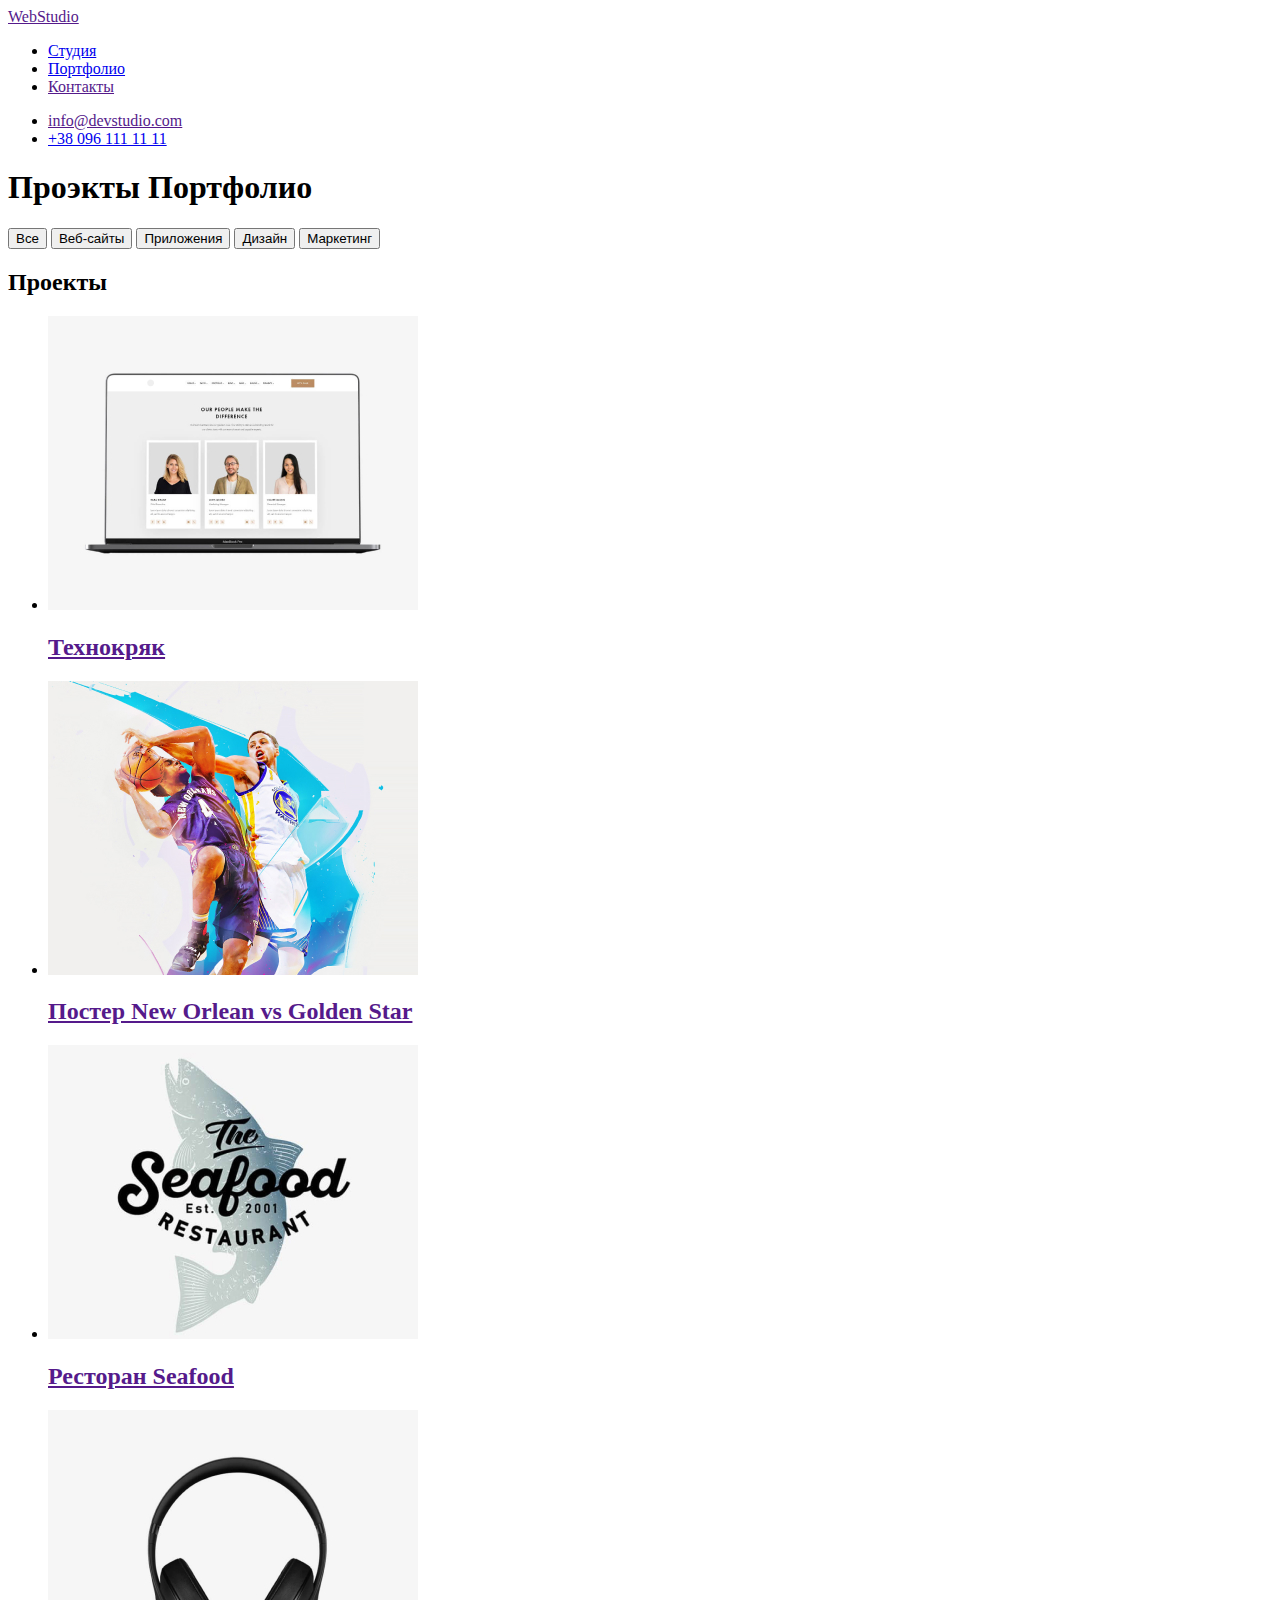
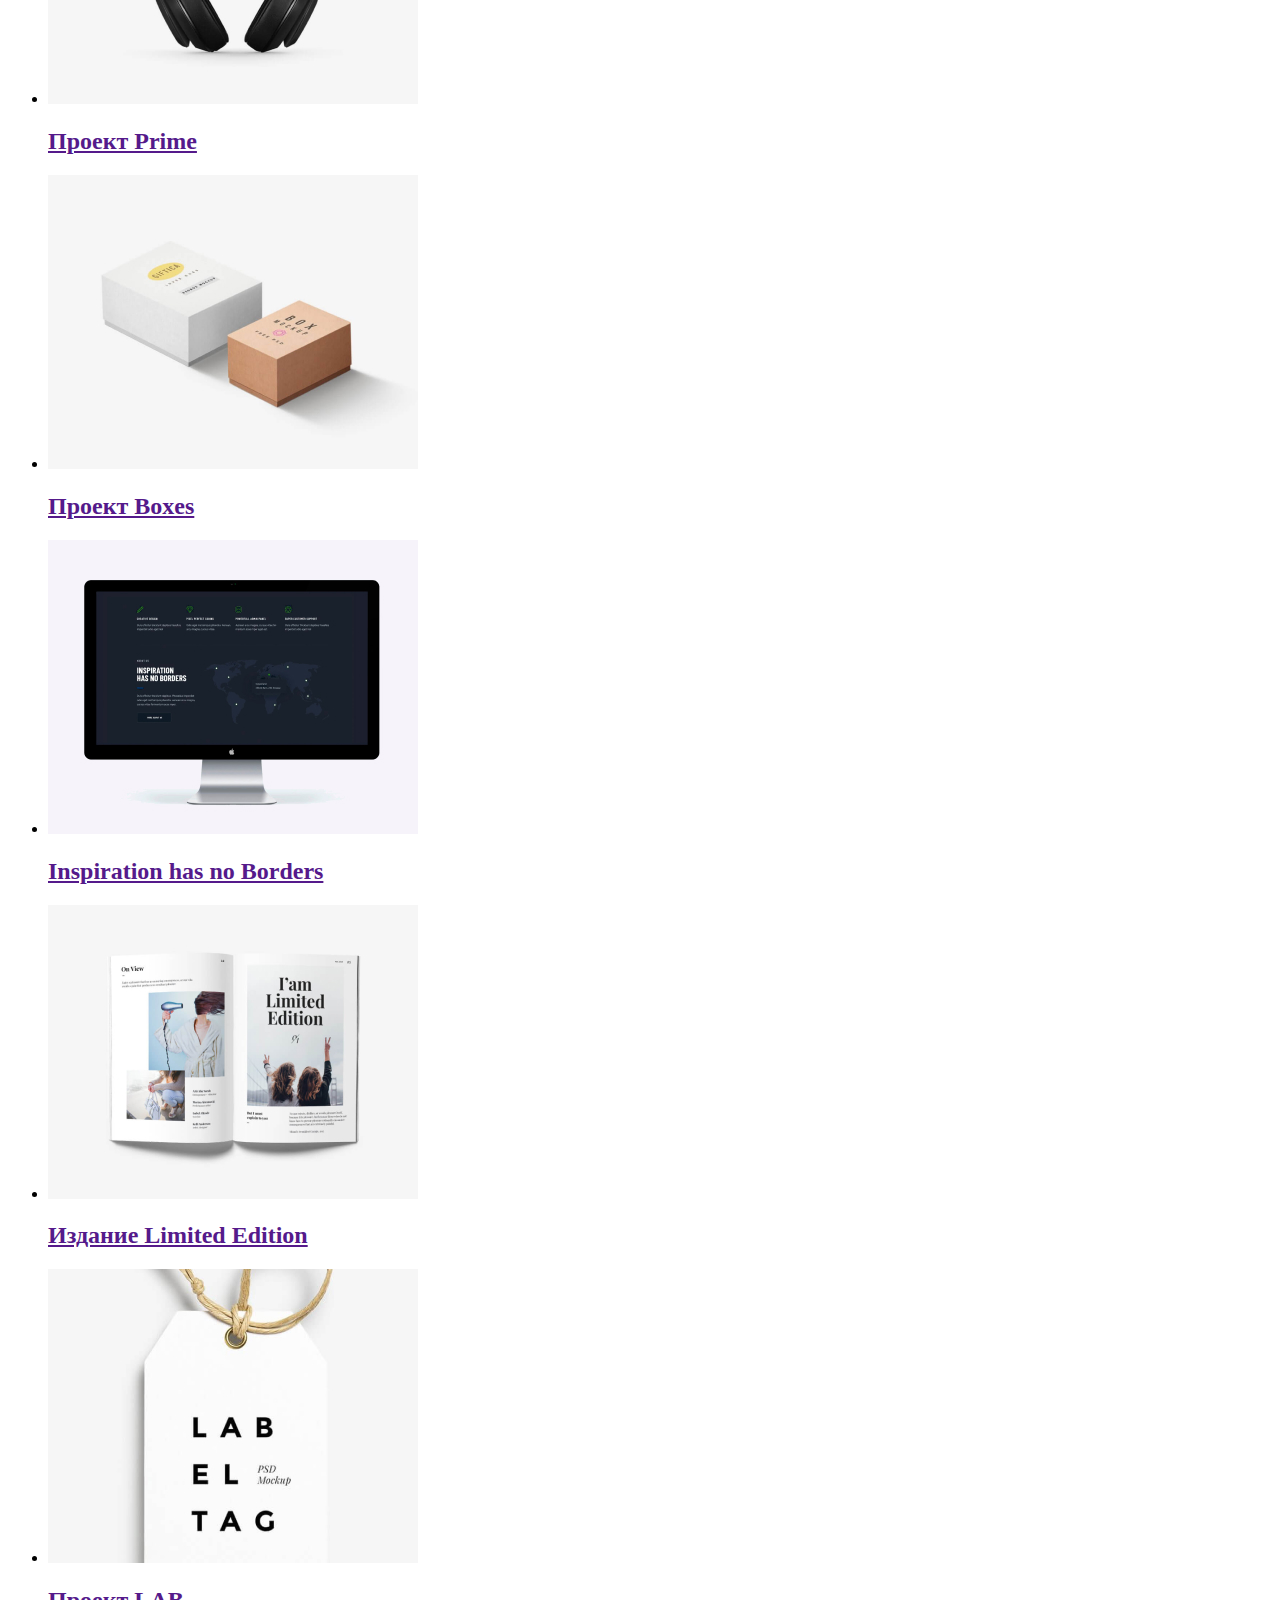
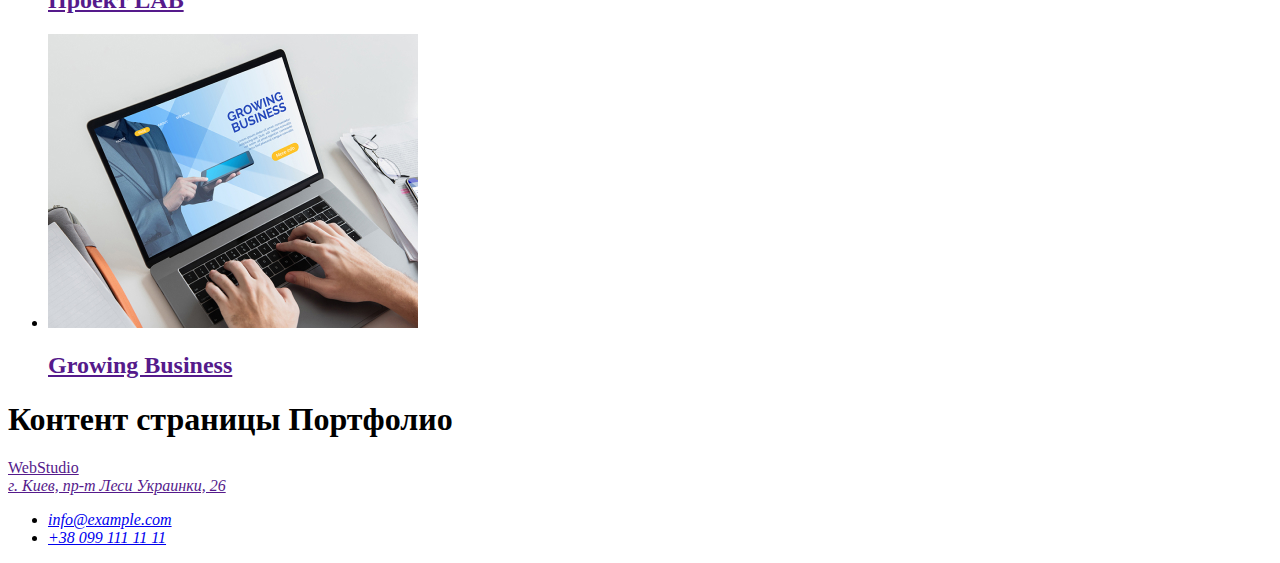
==== portfolio.html @ 5286174c "сделана страница портфолио" ====
<!DOCTYPE html>
<html lang="ru">

<head>
    <meta charset="UTF-8">
    <meta http-equiv="X-UA-Compatible" content="IE=edge">
    <meta name="viewport" content="width=device-width, initial-scale=1.0">
    <link rel="stylesheet" href="./css/styles.css">
    <title>Portfolio</title>
</head>

<header>
    <nav>

        <a lang="en" href="">WebStudio</a>

        <ul class="site-nav list">
            <li><a href="./index.html">Студия</a></li>
            <li><a href="./portfolio.html" class="link current">Портфолио</a></li>
            <li><a href="">Контакты</a></li>
        </ul>

    </nav>

    <ul>
        <li><a href="">info@devstudio.com</a></li>
        <li><a href="tel:+380991111111">+38 096 111 11 11</a></li>
    </ul>


</header>

<section>

    <h1>Проэкты Портфолио</h1>
    <div>

        <button>Все</button>
        <button>Веб-сайты</button>
        <button>Приложения</button>
        <button>Дизайн</button>
        <button>Маркетинг</button>
    </div>

    <h2>Проекты</h2>
    <ul>

        <li>
            <a href="">
                <img src="./images/portfolio/img.jpg" alt="" width="370">
                <h2>Технокряк</h2>
                <p></p>
                <p></p>
            </a>
        </li>
        <li>
            <a href="">
                <img src="./images/portfolio/img1.jpg" alt="" width="370">
                <h2>Постер New Orlean vs Golden Star</h2>
                <p></p>
                <p></p>
            </a>
        </li>
        <li>
            <a href="">
                <img src="./images/portfolio/img2.jpg" alt="" width="370">
                <h2>Ресторан Seafood</h2>
                <p></p>
                <p></p>
            </a>
        </li>
        <li>
            <a href="">
                <img src="./images/portfolio/img3.jpg" alt="" width="370">
                <h2>Проект Prime</h2>
                <p></p>
                <p></p>
            </a>
        </li>
        <li>
            <a href="">
                <img src="./images/portfolio/img4.jpg" alt="" width="370">
                <h2>Проект Boxes</h2>
                <p></p>
                <p></p>
            </a>
        </li>
        <li>
            <a href="">
                <img src="./images/portfolio/img5.jpg" alt="" width="370">
                <h2>Inspiration has no Borders</h2>
                <p></p>
                <p></p>
            </a>
        </li>
        <li>
            <a href="">
                <img src="./images/portfolio/img6.jpg" alt="" width="370">
                <h2>Издание Limited Edition</h2>
                <p></p>
                <p></p>
            </a>
        </li>
        <li>
            <a href="">
                <img src="./images/portfolio/img7.jpg" alt="" width="370">
                <h2>Проект LAB</h2>
                <p></p>
                <p></p>
            </a>
        </li>
        <li>
            <a href="">
                <img src="./images/portfolio/img8.jpg" alt="" width="370">
                <h2>Growing Business</h2>
                <p></p>
                <p></p>
            </a>
        </li>
    </ul>

    <h1>Контент страницы Портфолио</h1>

</section>

<!--Подвал-->
<footer>

    <a lang="en" href="">WebStudio</a>

    <address>

        <a href=""> г. Киев, пр-т Леси Украинки, 26</a>

        <ul>
            <li><a href="info@example.com">info@example.com</a></li>
            <li><a href="tel:+380991111111">+38 099 111 11 11</a></li>
        </ul>

    </address>

</footer>

</body>

</html>
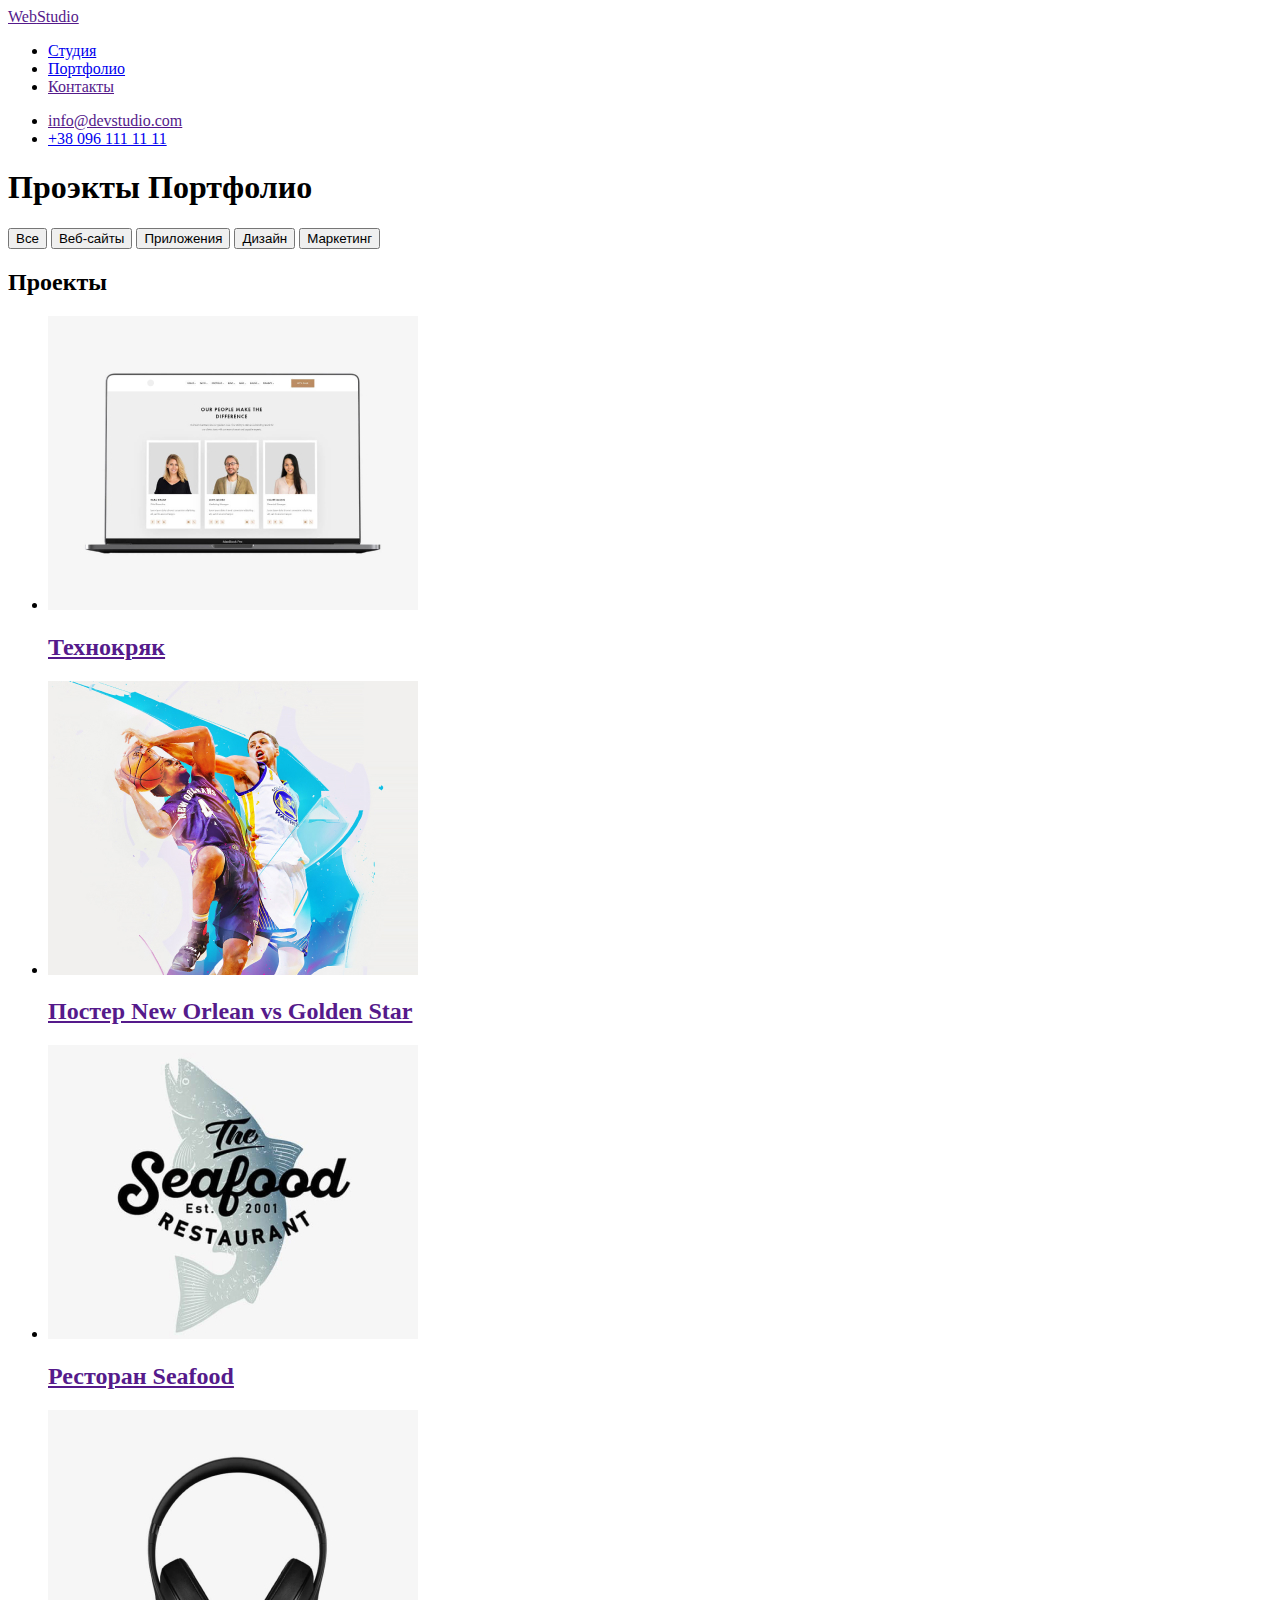
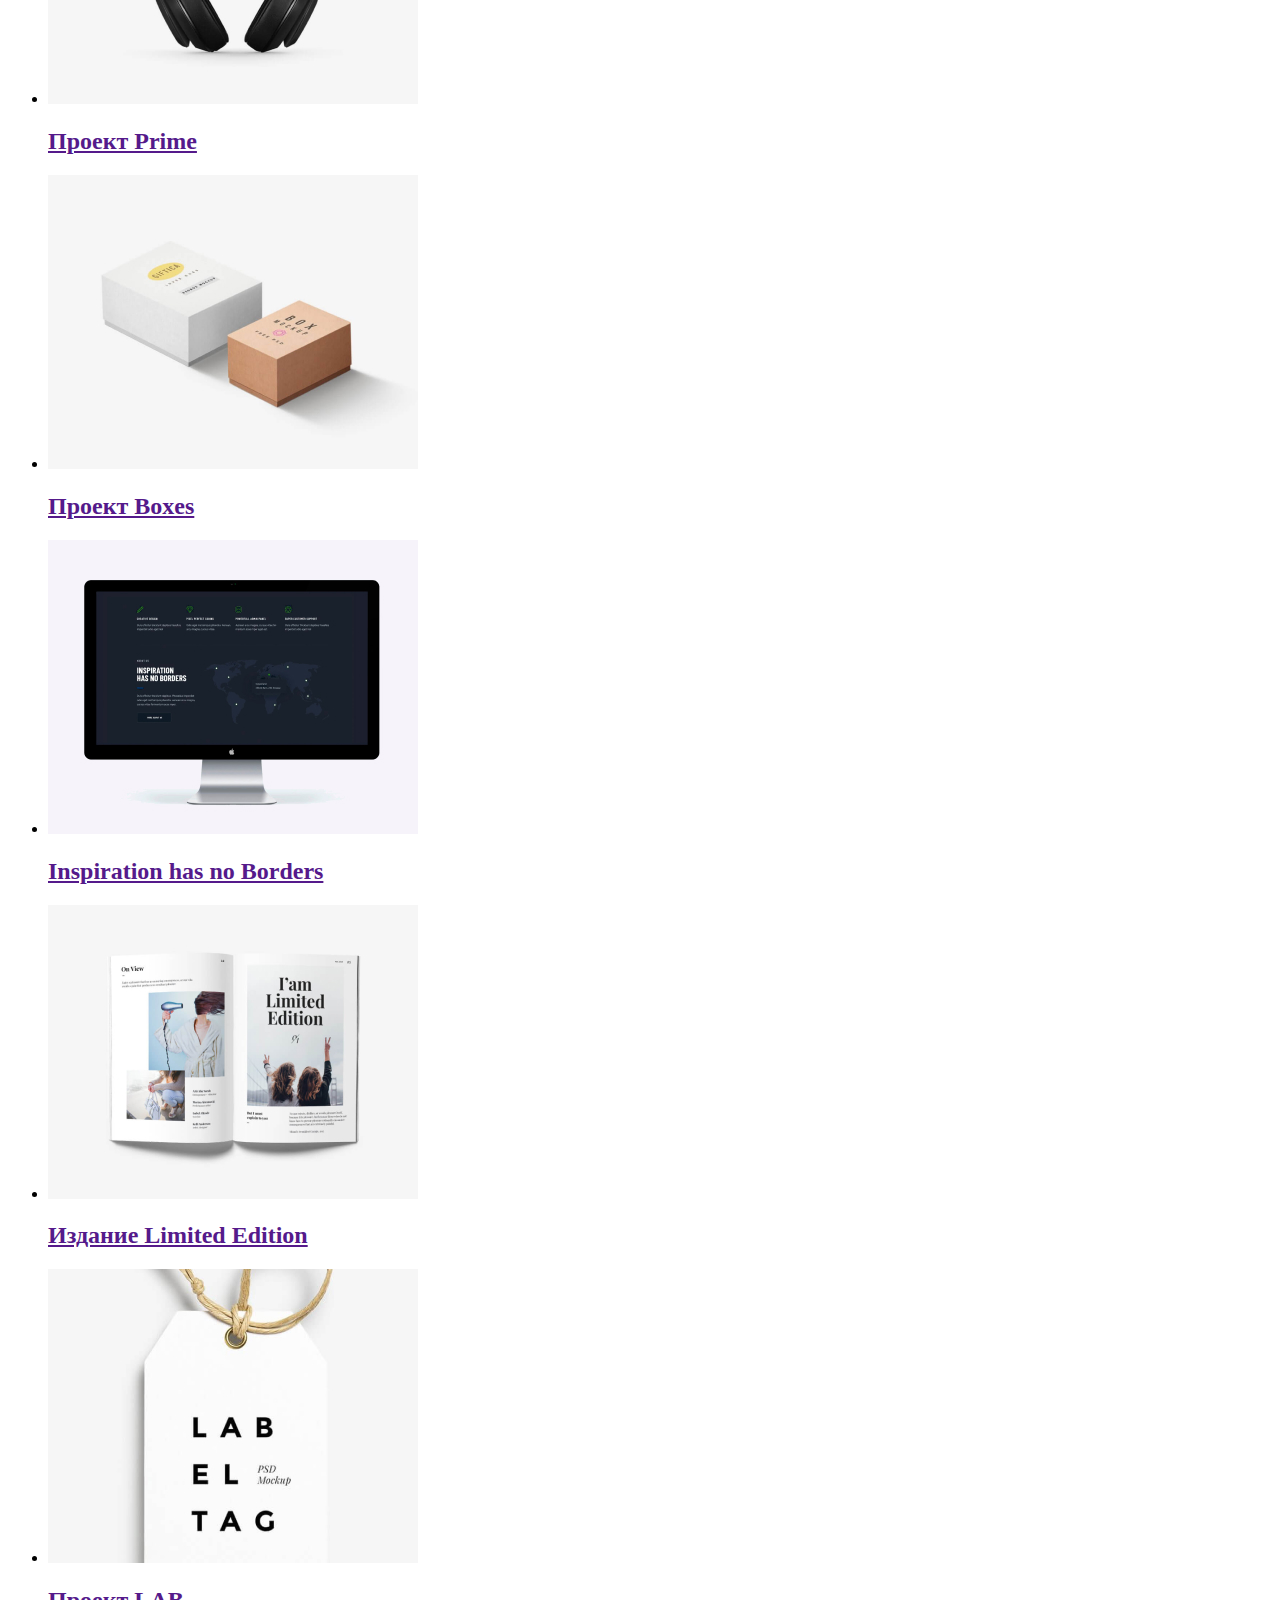
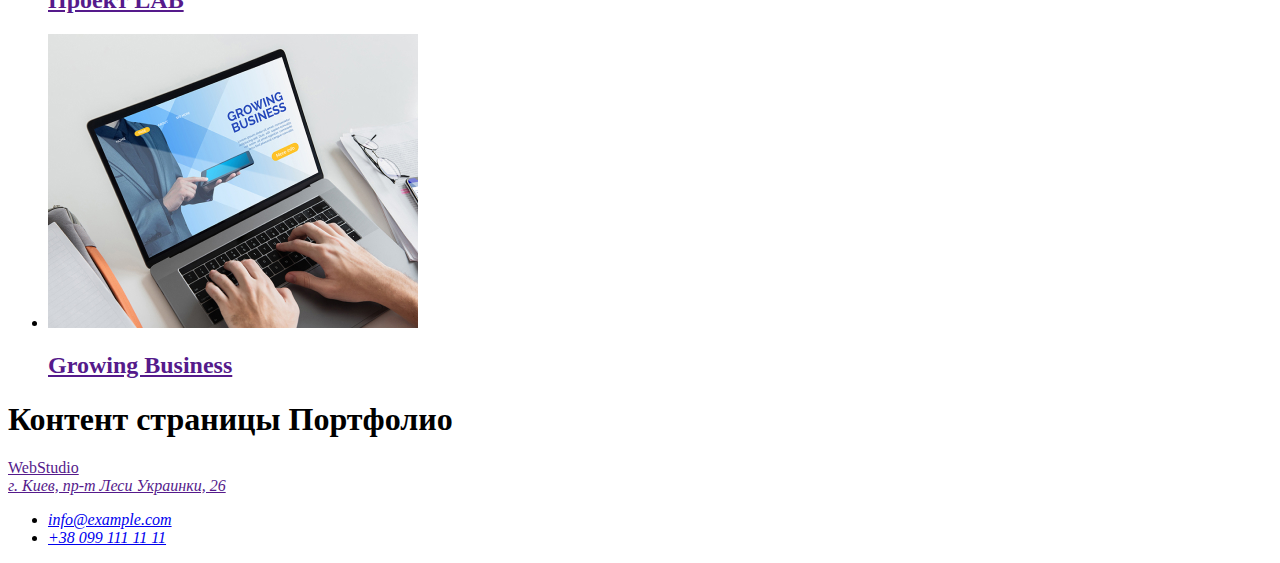
==== commit 3fd32dd2: "проба разобраться" ====
--- a/portfolio.html
+++ b/portfolio.html
@@ -6,13 +6,17 @@
     <meta http-equiv="X-UA-Compatible" content="IE=edge">
     <meta name="viewport" content="width=device-width, initial-scale=1.0">
     <link rel="stylesheet" href="./css/styles.css">
+    <link rel="preconnect" href="https://fonts.gstatic.com">
+    <link
+        href="https://fonts.googleapis.com/css2?family=Raleway:wght@700&family=Roboto:wght@400;500;700;900&display=swap"
+        rel="stylesheet">
     <title>Portfolio</title>
 </head>
 
 <header>
     <nav>
 
-        <a lang="en" href="">WebStudio</a>
+        <a lang="en" href=""><span class="web">Web</span>Studio</a>
 
         <ul class="site-nav list">
             <li><a href="./index.html">Студия</a></li>
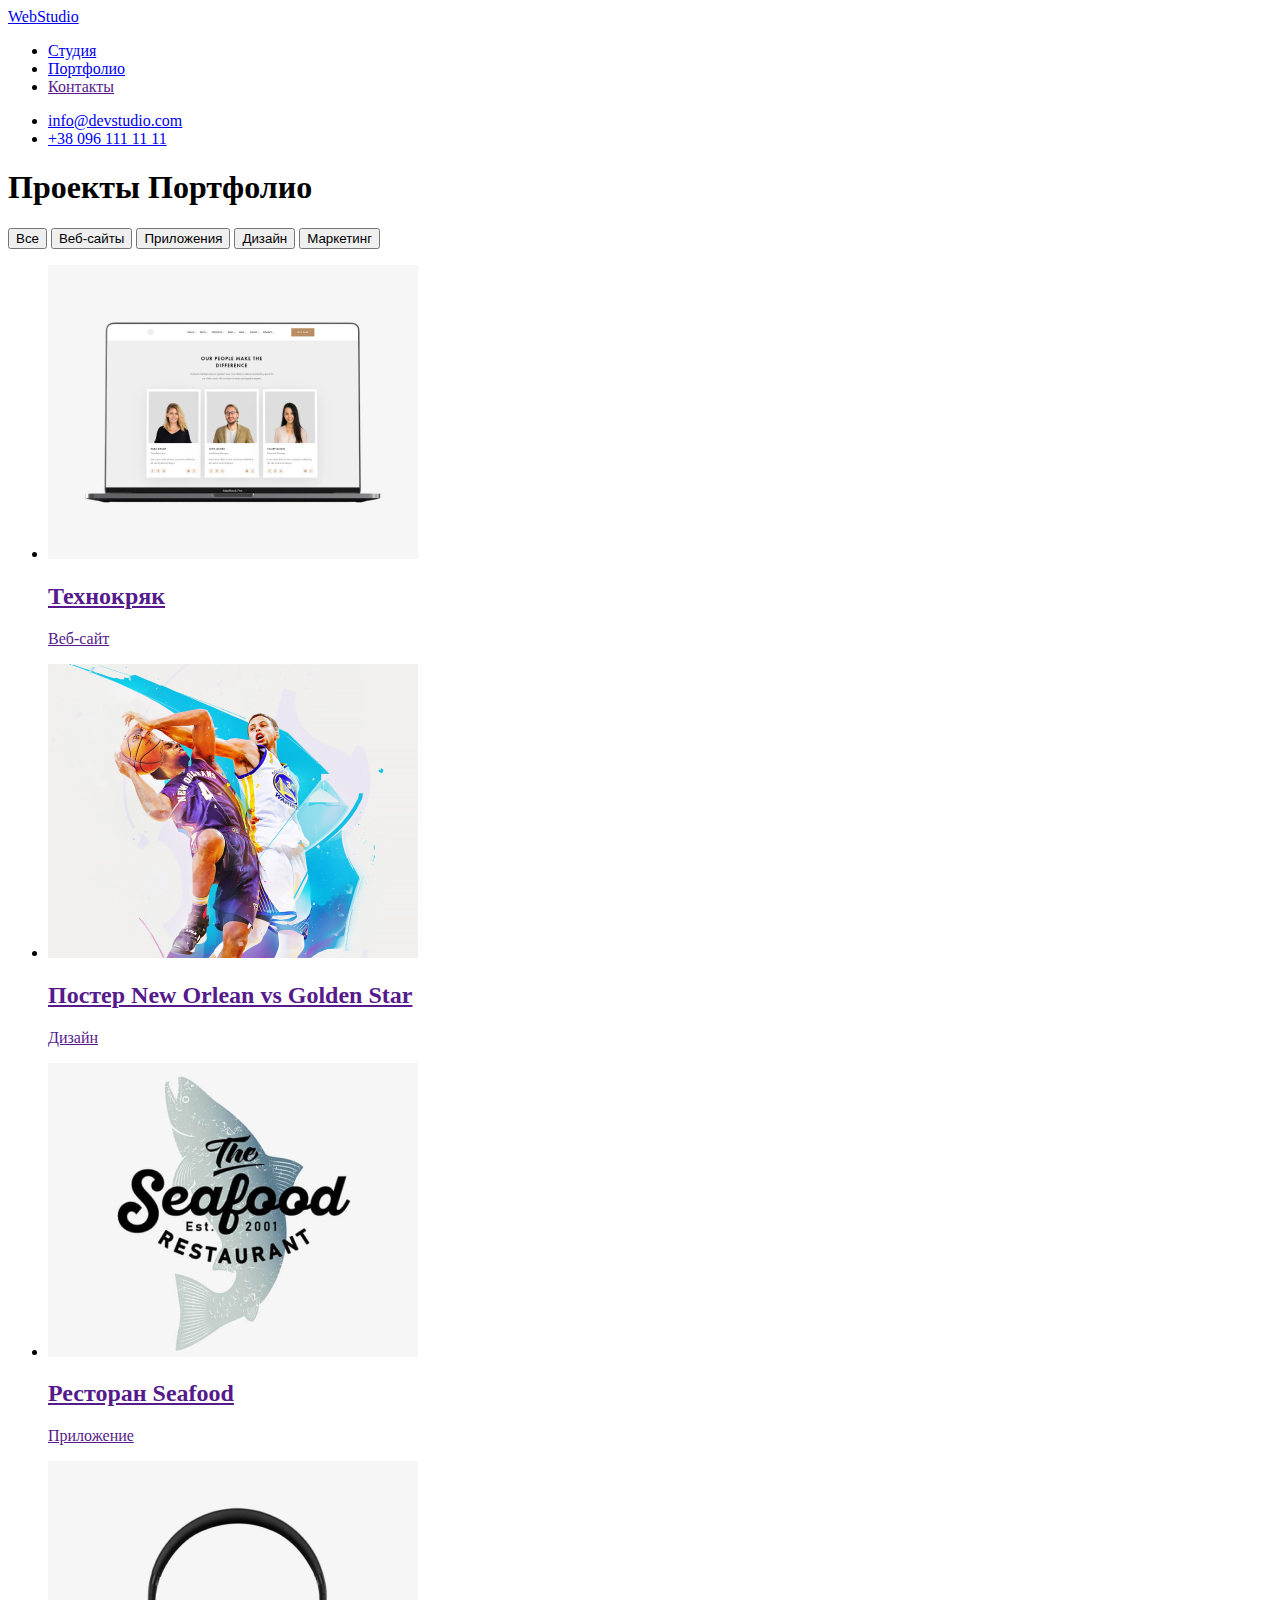
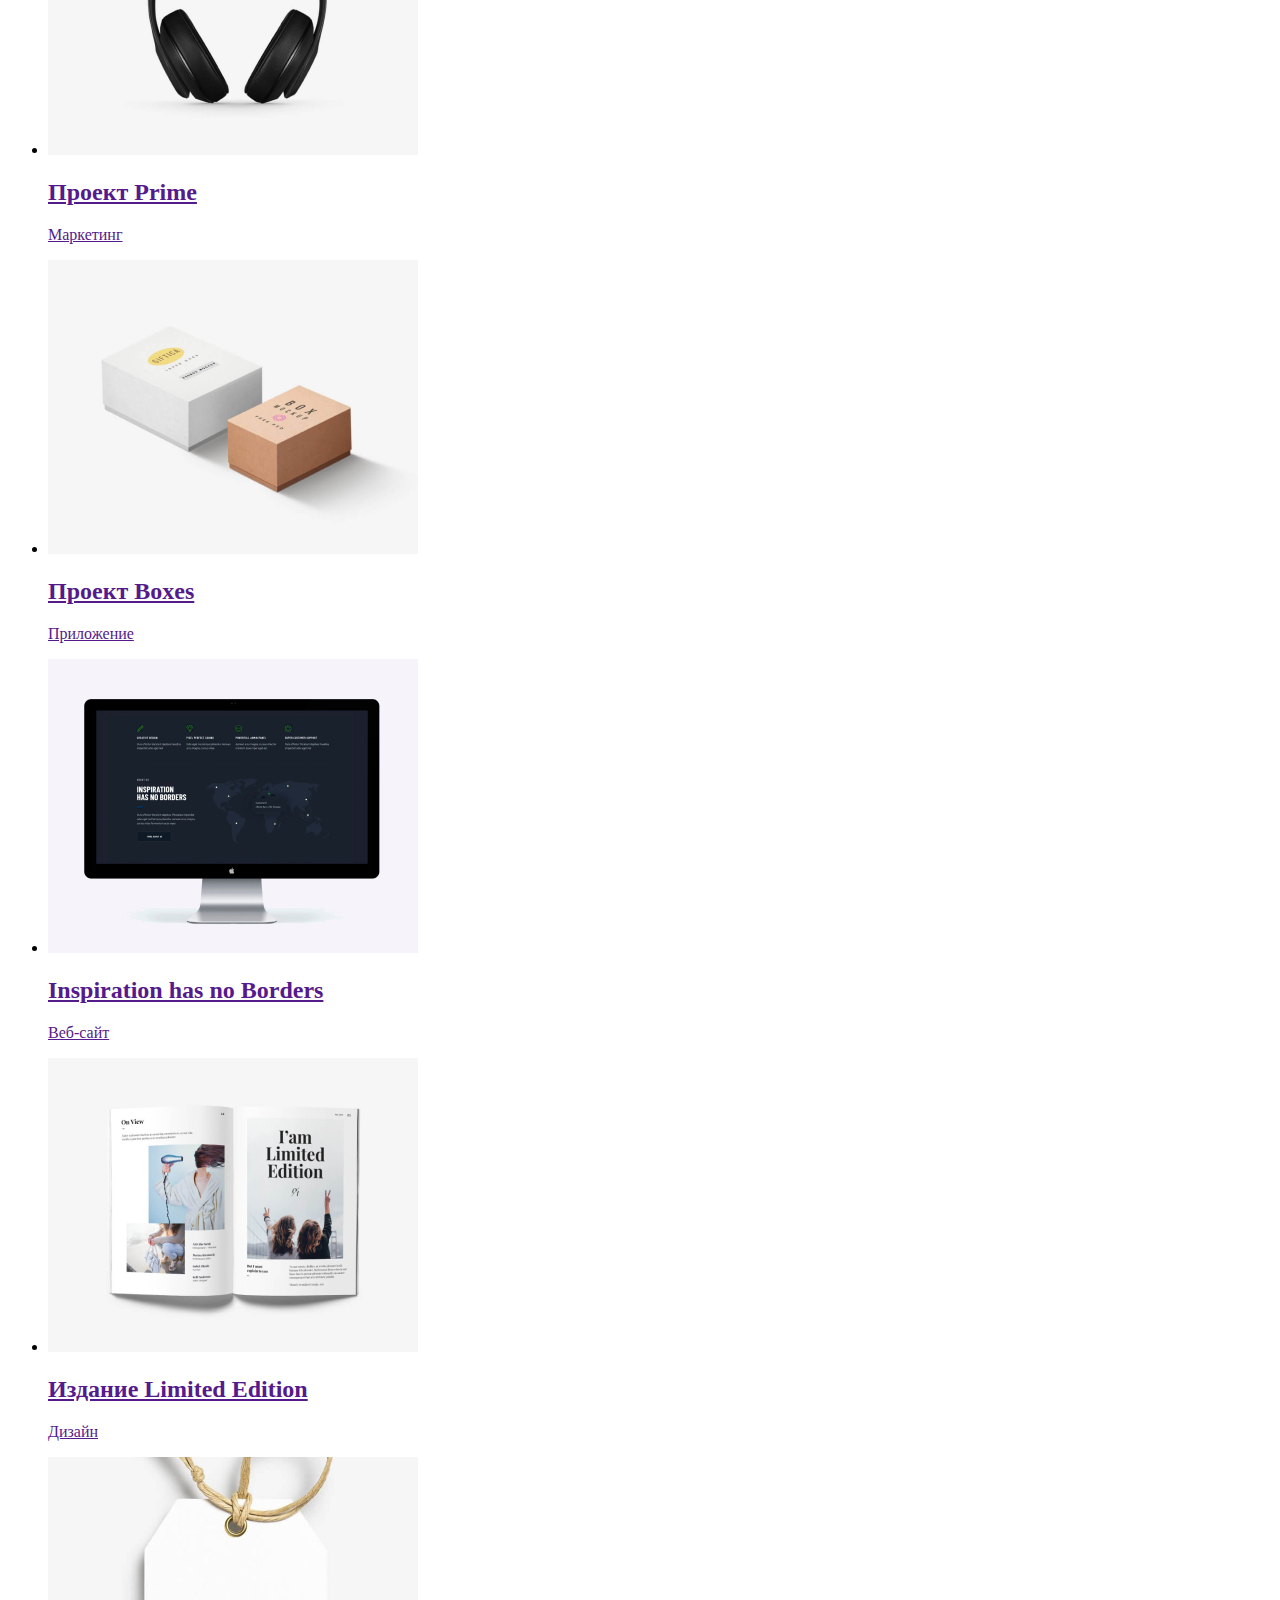
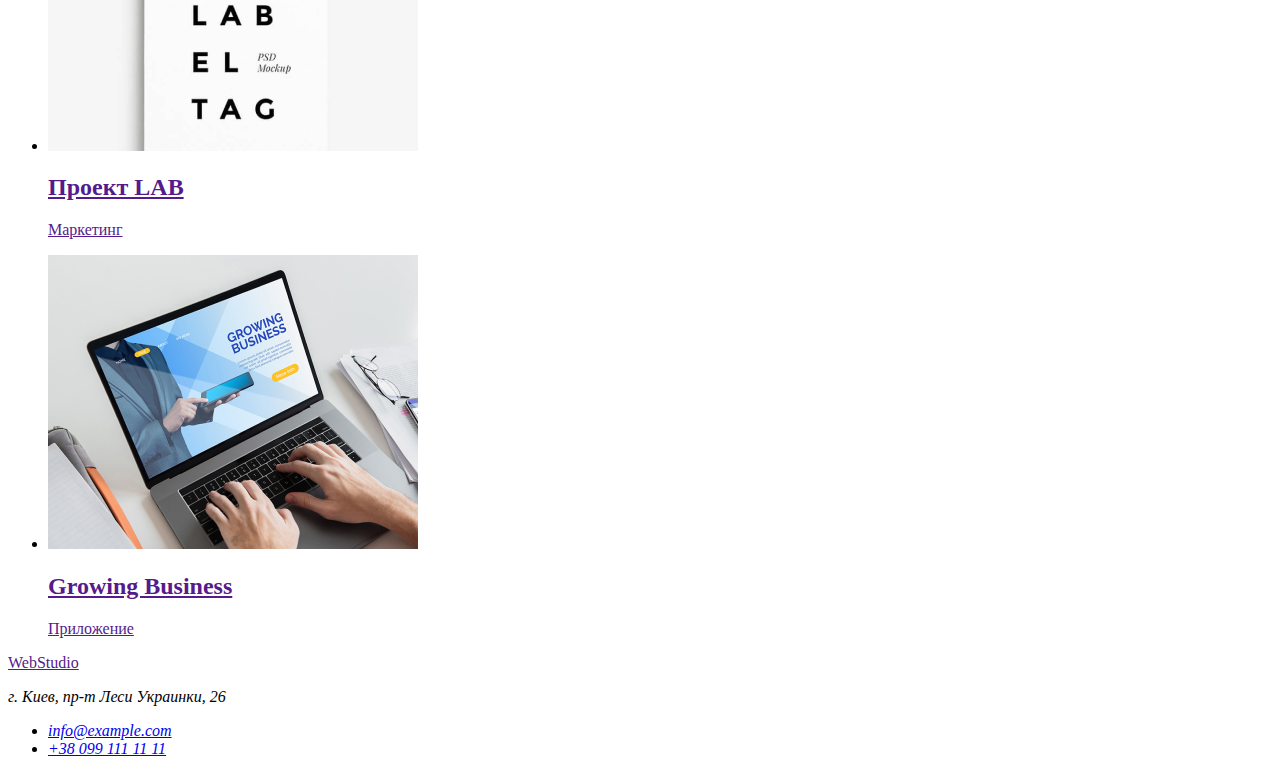
==== commit 3b6c218b: "завершение дз2" ====
--- a/portfolio.html
+++ b/portfolio.html
@@ -5,145 +5,184 @@
     <meta charset="UTF-8">
     <meta http-equiv="X-UA-Compatible" content="IE=edge">
     <meta name="viewport" content="width=device-width, initial-scale=1.0">
-    <link rel="stylesheet" href="./css/styles.css">
     <link rel="preconnect" href="https://fonts.gstatic.com">
     <link
         href="https://fonts.googleapis.com/css2?family=Raleway:wght@700&family=Roboto:wght@400;500;700;900&display=swap"
-        rel="stylesheet">
+        rel="stylesheet" />
+    <link rel="stylesheet" href="https://cdnjs.cloudflare.com/ajax/libs/modern-normalize/1.0.0/modern-normalize.css"
+        integrity="sha512-Zx6MlUMKSVJoQ+83OwhdILe8cSEsCzfqThJd7J/VA2UrK6Ctj85p+xzqfyuNXE5B1k25uUdmJ2OzItbBy9GHAQ=="
+        crossorigin="anonymous" />
     <title>Portfolio</title>
+    <link rel="stylesheet" href="./css/styles.css">
 </head>
 
-<header>
-    <nav>
+<body class="body-book">
 
-        <a lang="en" href=""><span class="web">Web</span>Studio</a>
+    <!--header-->
+    <header class="header">
 
-        <ul class="site-nav list">
-            <li><a href="./index.html">Студия</a></li>
-            <li><a href="./portfolio.html" class="link current">Портфолио</a></li>
-            <li><a href="">Контакты</a></li>
+        <nav class="header-nav">
+
+            <a class="logo link" lang="en" href="./index.html">
+                <span class="web">Web</span>Studio
+            </a>
+
+            <ul class="nav-list list">
+                <li class="nav-head">
+                    <a href="./index.html" class="nav-link link">Студия</a>
+                </li>
+
+                <li class="nav-head">
+                    <a href="./portfolio.html" class="nav-link link current">Портфолио</a>
+                </li>
+
+                <li class="nav-head">
+                    <a href="" class="nav-link link">Контакты</a>
+                </li>
+            </ul>
+        </nav>
+
+        <ul class="mailcontact-list list">
+            <li>
+                <div class="mail">
+                    <a href="mailto:info@devstudio.com" class="mailcontact-link link">info@devstudio.com</a>
+                </div>
+            </li>
+            <li>
+                <div class="tel">
+                    <a href="tel:+380991111111" class="mailcontact-link link">+38 096 111 11 11</a>
+                </div>
+            </li>
+
         </ul>
 
-    </nav>
 
-    <ul>
-        <li><a href="">info@devstudio.com</a></li>
-        <li><a href="tel:+380991111111">+38 096 111 11 11</a></li>
-    </ul>
+    </header>
 
+    <!-- portfolio name -->
+    <main>
 
-</header>
+        <section class="portfolio-section section">
 
-<section>
+            <h1 class="title">Проекты Портфолио</h1>
+            <div>
+                <button class="project-button" type="button">Все</button>
+                <button class="project-button" type="button">Веб-сайты</button>
+                <button class="project-button" type="button">Приложения</button>
+                <button class="project-button" type="button">Дизайн</button>
+                <button class="project-button" type="button">Маркетинг</button>
+            </div>
 
-    <h1>Проэкты Портфолио</h1>
-    <div>
+            <ul class="project-list list">
 
-        <button>Все</button>
-        <button>Веб-сайты</button>
-        <button>Приложения</button>
-        <button>Дизайн</button>
-        <button>Маркетинг</button>
-    </div>
+                <li class="project">
+                    <a class="project-link" href="">
+                        <img class="project-img" src="./images/portfolio/img.jpg" alt="Ноутбук и сайт Технокряка"
+                            width="370">
+                        <h2 class="project-title">Технокряк</h2>
+                        <p class="project-tipe">Веб-сайт</p>
+                        <p></p>
+                    </a>
+                </li>
+                <li>
+                    <a class="project-link" href="">
+                        <img class="project-img" src="./images/portfolio/img1.jpg" alt="Постер два баскетболиста"
+                            width="370">
+                        <h2 class="project-title">Постер New Orlean vs Golden Star</h2>
+                        <p class="project-tipe">Дизайн</p>
+                        <p></p>
+                    </a>
+                </li>
+                <li>
+                    <a class="project-link" href="">
+                        <img class="project-img" src="./images/portfolio/img2.jpg" alt="Название ресторана" width="370">
+                        <h2 class="project-title">Ресторан Seafood</h2>
+                        <p class="project-tipe">Приложение</p>
+                        <p></p>
+                    </a>
+                </li>
+                <li>
+                    <a class="project-link" href="">
+                        <img class="project-img" src="./images/portfolio/img3.jpg" alt="Наушники" width="370">
+                        <h2 class="project-title">Проект Prime</h2>
+                        <p class="project-tipe">Маркетинг</p>
+                        <p></p>
+                    </a>
+                </li>
+                <li>
+                    <a class="project-link" href="">
+                        <img class="project-img" src="./images/portfolio/img4.jpg" alt="Две коробки" width="370">
+                        <h2 class="project-title">Проект Boxes</h2>
+                        <p class="project-tipe">Приложение</p>
+                        <p></p>
+                    </a>
+                </li>
+                <li>
+                    <a class="project-link" href="">
+                        <img class="project-img" src="./images/portfolio/img5.jpg" alt="Монитор с сайтом компании"
+                            width="370">
+                        <h2 class="project-title">Inspiration has no Borders</h2>
+                        <p class="project-tipe">Веб-сайт</p>
+                        <p></p>
+                    </a>
+                </li>
+                <li>
+                    <a class="project-link" href="">
+                        <img class="project-img" src="./images/portfolio/img6.jpg" alt="Книга издание" width="370">
+                        <h2 class="project-title">Издание Limited Edition</h2>
+                        <p class="project-tipe">Дизайн</p>
+                        <p></p>
+                    </a>
+                </li>
+                <li>
+                    <a class="project-link" href="">
+                        <img class="project-img" src="./images/portfolio/img7.jpg" alt="Лейба" width="370">
+                        <h2 class="project-title">Проект LAB</h2>
+                        <p class="project-tipe">Маркетинг</p>
+                        <p></p>
+                    </a>
+                </li>
+                <li>
+                    <a class="project-link" href="">
+                        <img class="project-img" src="./images/portfolio/img8.jpg" alt="Ноутбук с сайтом" width="370">
+                        <h2 class="project-title">Growing Business</h2>
+                        <p class="project-tipe">Приложение</p>
+                        <p></p>
+                    </a>
+                </li>
+            </ul>
 
-    <h2>Проекты</h2>
-    <ul>
+        </section>
 
-        <li>
-            <a href="">
-                <img src="./images/portfolio/img.jpg" alt="" width="370">
-                <h2>Технокряк</h2>
-                <p></p>
-                <p></p>
-            </a>
-        </li>
-        <li>
-            <a href="">
-                <img src="./images/portfolio/img1.jpg" alt="" width="370">
-                <h2>Постер New Orlean vs Golden Star</h2>
-                <p></p>
-                <p></p>
-            </a>
-        </li>
-        <li>
-            <a href="">
-                <img src="./images/portfolio/img2.jpg" alt="" width="370">
-                <h2>Ресторан Seafood</h2>
-                <p></p>
-                <p></p>
-            </a>
-        </li>
-        <li>
-            <a href="">
-                <img src="./images/portfolio/img3.jpg" alt="" width="370">
-                <h2>Проект Prime</h2>
-                <p></p>
-                <p></p>
-            </a>
-        </li>
-        <li>
-            <a href="">
-                <img src="./images/portfolio/img4.jpg" alt="" width="370">
-                <h2>Проект Boxes</h2>
-                <p></p>
-                <p></p>
-            </a>
-        </li>
-        <li>
-            <a href="">
-                <img src="./images/portfolio/img5.jpg" alt="" width="370">
-                <h2>Inspiration has no Borders</h2>
-                <p></p>
-                <p></p>
-            </a>
-        </li>
-        <li>
-            <a href="">
-                <img src="./images/portfolio/img6.jpg" alt="" width="370">
-                <h2>Издание Limited Edition</h2>
-                <p></p>
-                <p></p>
-            </a>
-        </li>
-        <li>
-            <a href="">
-                <img src="./images/portfolio/img7.jpg" alt="" width="370">
-                <h2>Проект LAB</h2>
-                <p></p>
-                <p></p>
-            </a>
-        </li>
-        <li>
-            <a href="">
-                <img src="./images/portfolio/img8.jpg" alt="" width="370">
-                <h2>Growing Business</h2>
-                <p></p>
-                <p></p>
-            </a>
-        </li>
-    </ul>
+    </main>
 
-    <h1>Контент страницы Портфолио</h1>
+    <!-- footer -->
+    <footer class="footer">
 
-</section>
+        <a href="" lang="en" class="footer-logo logo link">
+            <span class="web">Web</span>Studio
+        </a>
+        <address class="footer-address address">
+            <p class="footer-navi">г. Киев, пр-т Леси Украинки, 26</p>
 
-<!--Подвал-->
-<footer>
+            <ul class="footer-contact-list list">
 
-    <a lang="en" href="">WebStudio</a>
+                <li class="footer-contact-item">
+                    <a class="footer-contact-link link" href="mailto:info@example.com">
+                        info@example.com
+                    </a>
+                </li>
+                <li class="footer-contact-item">
+                    <a class="footer-contact-link link" href="tel:+380991111111">
+                        +38 099 111 11 11
+                    </a>
+                </li>
 
-    <address>
+            </ul>
 
-        <a href=""> г. Киев, пр-т Леси Украинки, 26</a>
+        </address>
 
-        <ul>
-            <li><a href="info@example.com">info@example.com</a></li>
-            <li><a href="tel:+380991111111">+38 099 111 11 11</a></li>
-        </ul>
-
-    </address>
-
-</footer>
+    </footer>
 
 </body>
 
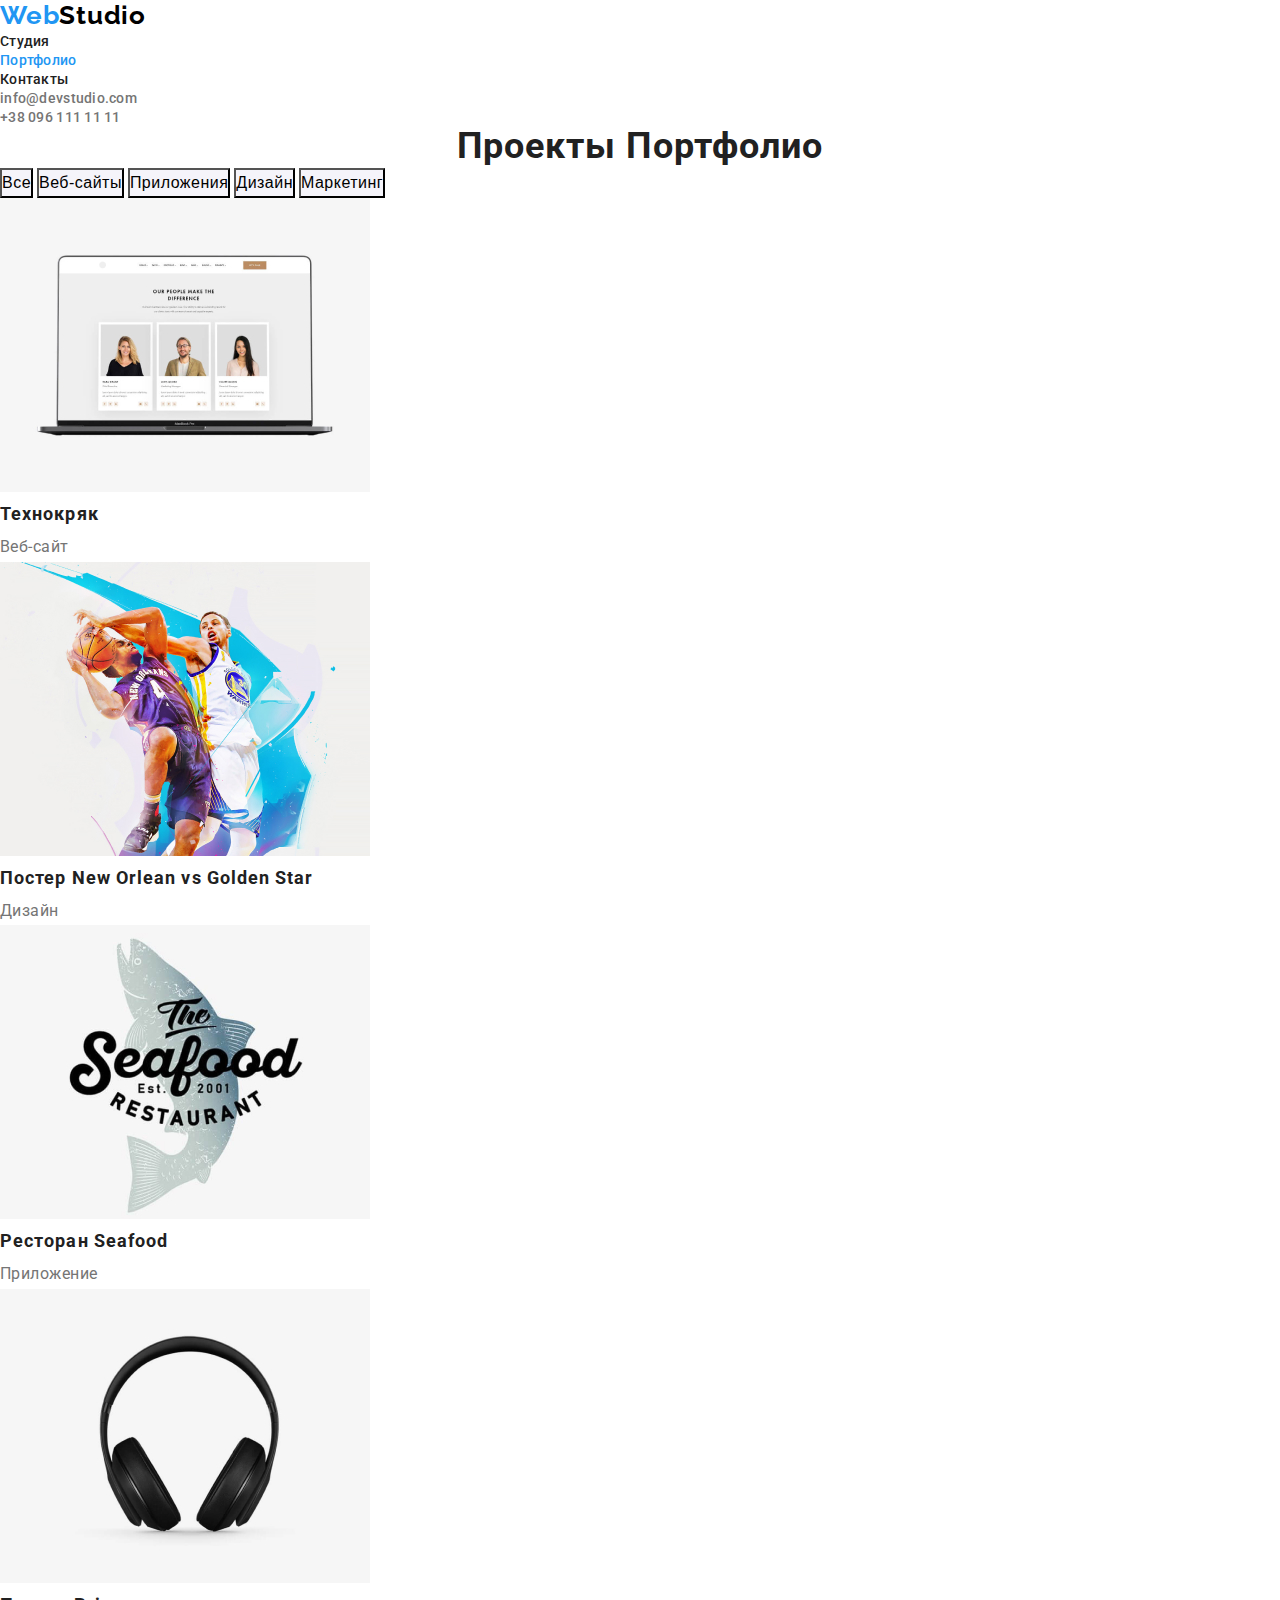
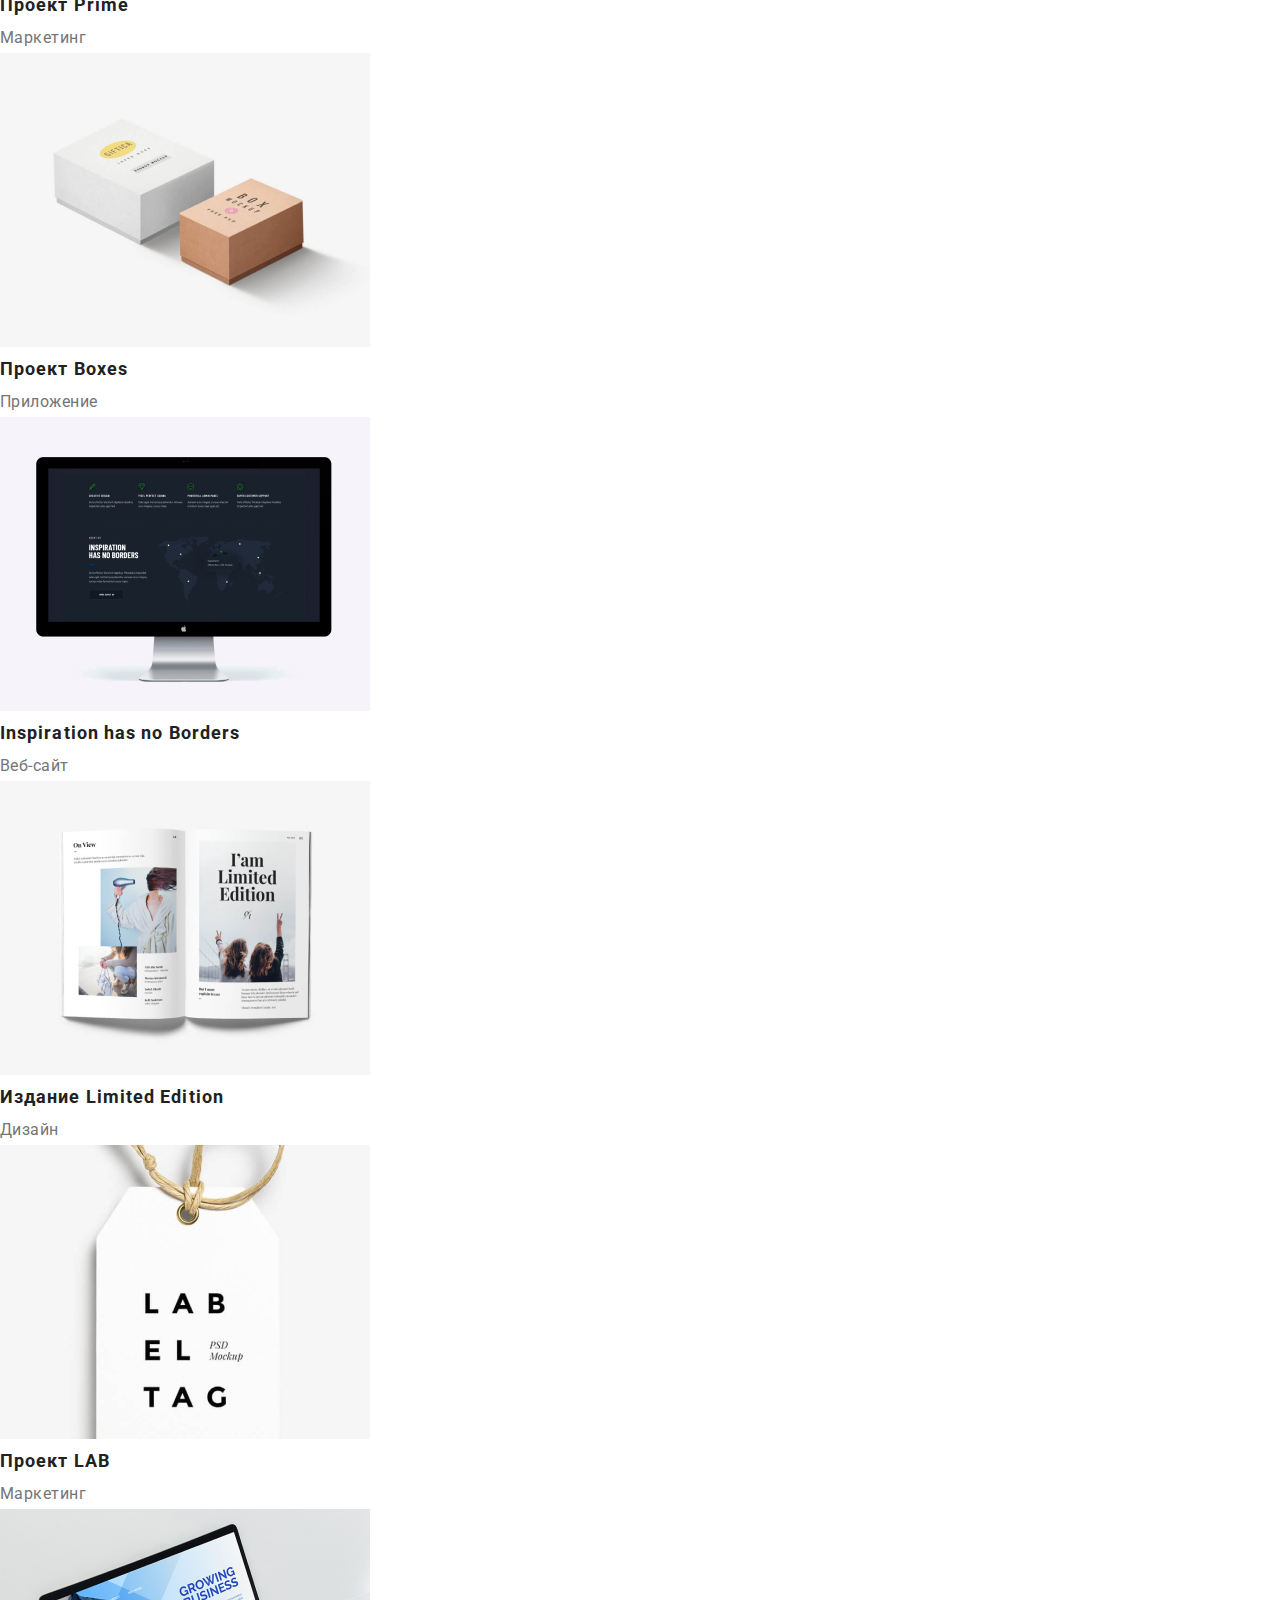
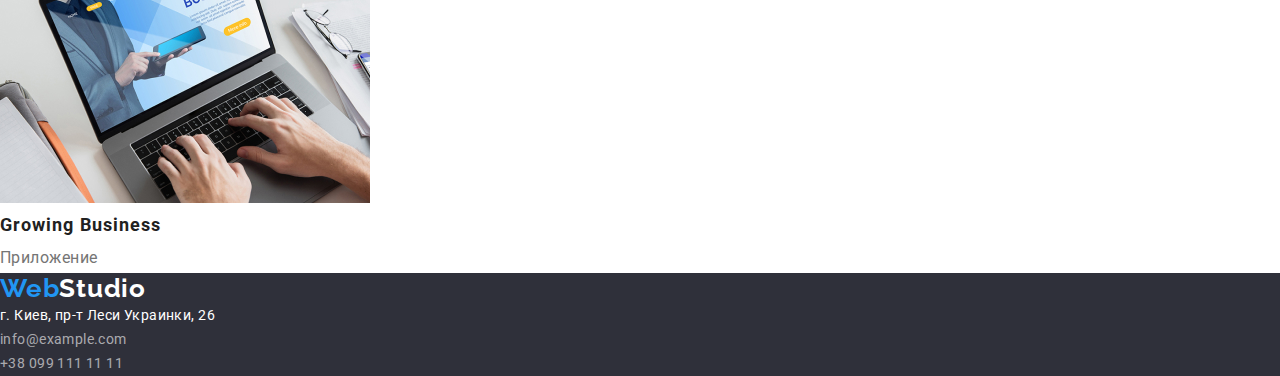
==== commit c97d7f28: "111" ====
--- a/portfolio.html
+++ b/portfolio.html
@@ -2,9 +2,11 @@
 <html lang="ru">
 
 <head>
+
     <meta charset="UTF-8">
     <meta http-equiv="X-UA-Compatible" content="IE=edge">
     <meta name="viewport" content="width=device-width, initial-scale=1.0">
+    <link rel="stylesheet" href="./CSS/styles.css">
     <link rel="preconnect" href="https://fonts.gstatic.com">
     <link
         href="https://fonts.googleapis.com/css2?family=Raleway:wght@700&family=Roboto:wght@400;500;700;900&display=swap"
@@ -13,7 +15,7 @@
         integrity="sha512-Zx6MlUMKSVJoQ+83OwhdILe8cSEsCzfqThJd7J/VA2UrK6Ctj85p+xzqfyuNXE5B1k25uUdmJ2OzItbBy9GHAQ=="
         crossorigin="anonymous" />
     <title>Portfolio</title>
-    <link rel="stylesheet" href="./css/styles.css">
+
 </head>
 
 <body class="body-book">
--- a/CSS/styles.css
+++ b/CSS/styles.css
@@ -0,0 +1,226 @@
+* {
+  margin: 0px;
+  padding: 0px;
+  box-sizing: border-box;
+}
+
+:root {
+  --primary-text-color: #212121;
+  --accent-color: #2196f3;
+  --secondary-bg-color: #2f303a;
+  --second-text-color: #757575;
+  --primary-black-color: #000000;
+  --primary-white-color: #ffffff;
+  --button-hover-color: #188ce8;
+  --team-bg-color: #f5f4fa;
+  --footer-contact-color: rgba(255, 255, 255, 0.6);
+  --logo-font-family: 'Raleway', sans-serif;
+  --main-font-family: 'Roboto', sans-serif;
+}
+
+body {
+  background-color: var(--primary-white-color);
+  color: var(--primary-text-color);
+  font-family: var(--main-font-family);
+}
+
+/* logo and links */
+.list {
+  list-style: none;
+}
+
+.link {
+  text-decoration: none;
+}
+
+.logo {
+  color: var(--primary-black-color);
+  font-family: var(--logo-font-family);
+  font-weight: 700;
+  font-size: 26px;
+  line-height: 1.19;
+  letter-spacing: 0.03em;
+}
+
+.web {
+  color: var(--accent-color);
+}
+
+.title {
+  font-family: Roboto;
+  font-weight: 700;
+  font-size: 36px;
+  line-height: 1.16;
+  text-align: center;
+  letter-spacing: 0.03em;
+}
+
+.link.current {
+  color: var(--accent-color);
+}
+
+.nav-link:hover,
+.nav-link:focus {
+  color: var(--accent-color);
+}
+
+.address {
+  font-style: normal;
+}
+
+/* finish logo and */
+
+/* nav */
+.nav-link {
+  color: var(--primary-text-color);
+  font-weight: 500;
+  font-size: 14px;
+  line-height: 1.14;
+  letter-spacing: 0.02em;
+}
+
+.mailcontact-link {
+  color: var(--second-text-color);
+  font-weight: 500;
+  font-size: 14px;
+  line-height: 1.14;
+  letter-spacing: 0.02em;
+}
+
+.mailcontact-link:hover,
+.mailcontact-link:focus {
+  color: var(--accent-color);
+}
+/* finish nav */
+
+/* hero */
+.baner {
+  background-color: var(--secondary-bg-color);
+}
+.baner-name {
+  color: var(--primary-white-color);
+
+  font-weight: 900;
+  font-size: 44px;
+  line-height: 1.36;
+  text-align: center;
+  letter-spacing: 0.06em;
+  text-transform: uppercase;
+}
+
+.baner-button {
+  background-color: var(--accent-color);
+  color: var(--primary-white-color);
+  font-weight: 700;
+  font-size: 16px;
+  line-height: 1.87;
+  text-align: center;
+  letter-spacing: 0.06em;
+  cursor: pointer;
+}
+
+.baner-button:hover,
+.baner-button:focus {
+  background-color: var(--button-hover-color);
+}
+/* hero finish */
+
+/* skills */
+.skills-name {
+  font-weight: 700;
+  font-size: 14px;
+  line-height: 1.14;
+  letter-spacing: 0.03em;
+  text-transform: uppercase;
+}
+
+.skills-text {
+  color: var(--second-text-color);
+  font-weight: 400;
+  font-size: 14px;
+  line-height: 1.71;
+  letter-spacing: 0.03em;
+}
+/* finish skills */
+
+/* about and team */
+.team-section {
+  background-color: var(--team-bg-color);
+}
+
+.team-name {
+  font-weight: 500;
+  font-size: 16px;
+  line-height: 1.18;
+  text-align: center;
+  letter-spacing: 0.03em;
+}
+
+.team-about {
+  color: var(--second-text-color);
+  font-size: 16px;
+  line-height: 1.18;
+  text-align: center;
+  letter-spacing: 0.03em;
+}
+/* finish about and team */
+
+/* footer */
+.footer {
+  background-color: var(--secondary-bg-color);
+}
+
+.footer-logo {
+  color: var(--primary-white-color);
+}
+
+.footer-navi {
+  color: var(--primary-white-color);
+  font-size: 14px;
+  line-height: 1.71;
+  letter-spacing: 0.03em;
+}
+
+.footer-contact-link {
+  color: var(--footer-contact-color);
+  font-size: 14px;
+  line-height: 1.71;
+  letter-spacing: 0.03em;
+}
+/* finish footer */
+
+/* portfolio */
+.project-button {
+  background-color: var(--team-bg-color);
+  font-weight: 500;
+  font-size: 16px;
+  line-height: 1.62;
+  text-align: center;
+  letter-spacing: 0.03em;
+}
+
+.project-button:hover,
+.project-button:focus {
+  background-color: var(--accent-color);
+  color: var(--primary-white-color);
+}
+
+.project-link {
+  text-decoration: none;
+  color: var(--primary-text-color);
+}
+
+.project-title {
+  font-weight: 700;
+  font-size: 18px;
+  line-height: 2;
+  letter-spacing: 0.06em;
+}
+
+.project-tipe {
+  font-size: 16px;
+  letter-spacing: 0.03em;
+  line-height: 1.87;
+  color: var(--second-text-color);
+}
+/* finish portfolio */
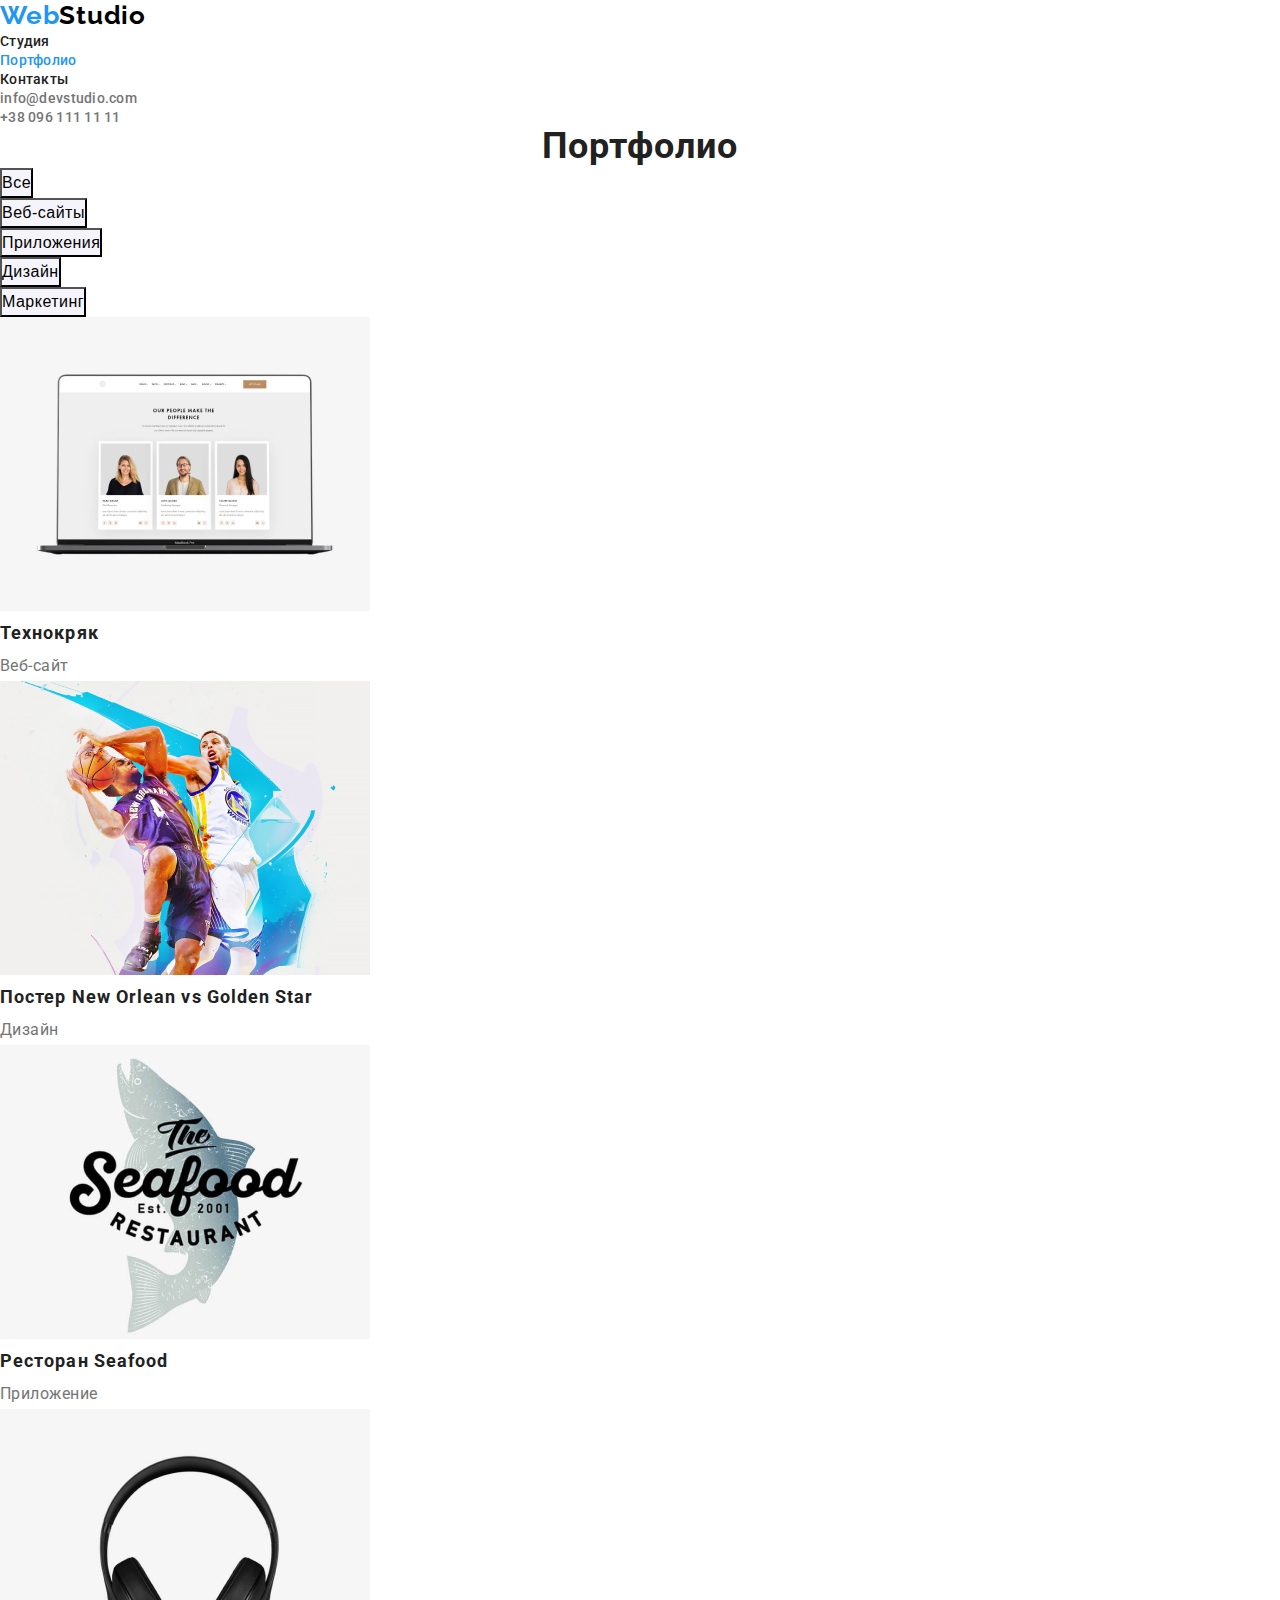
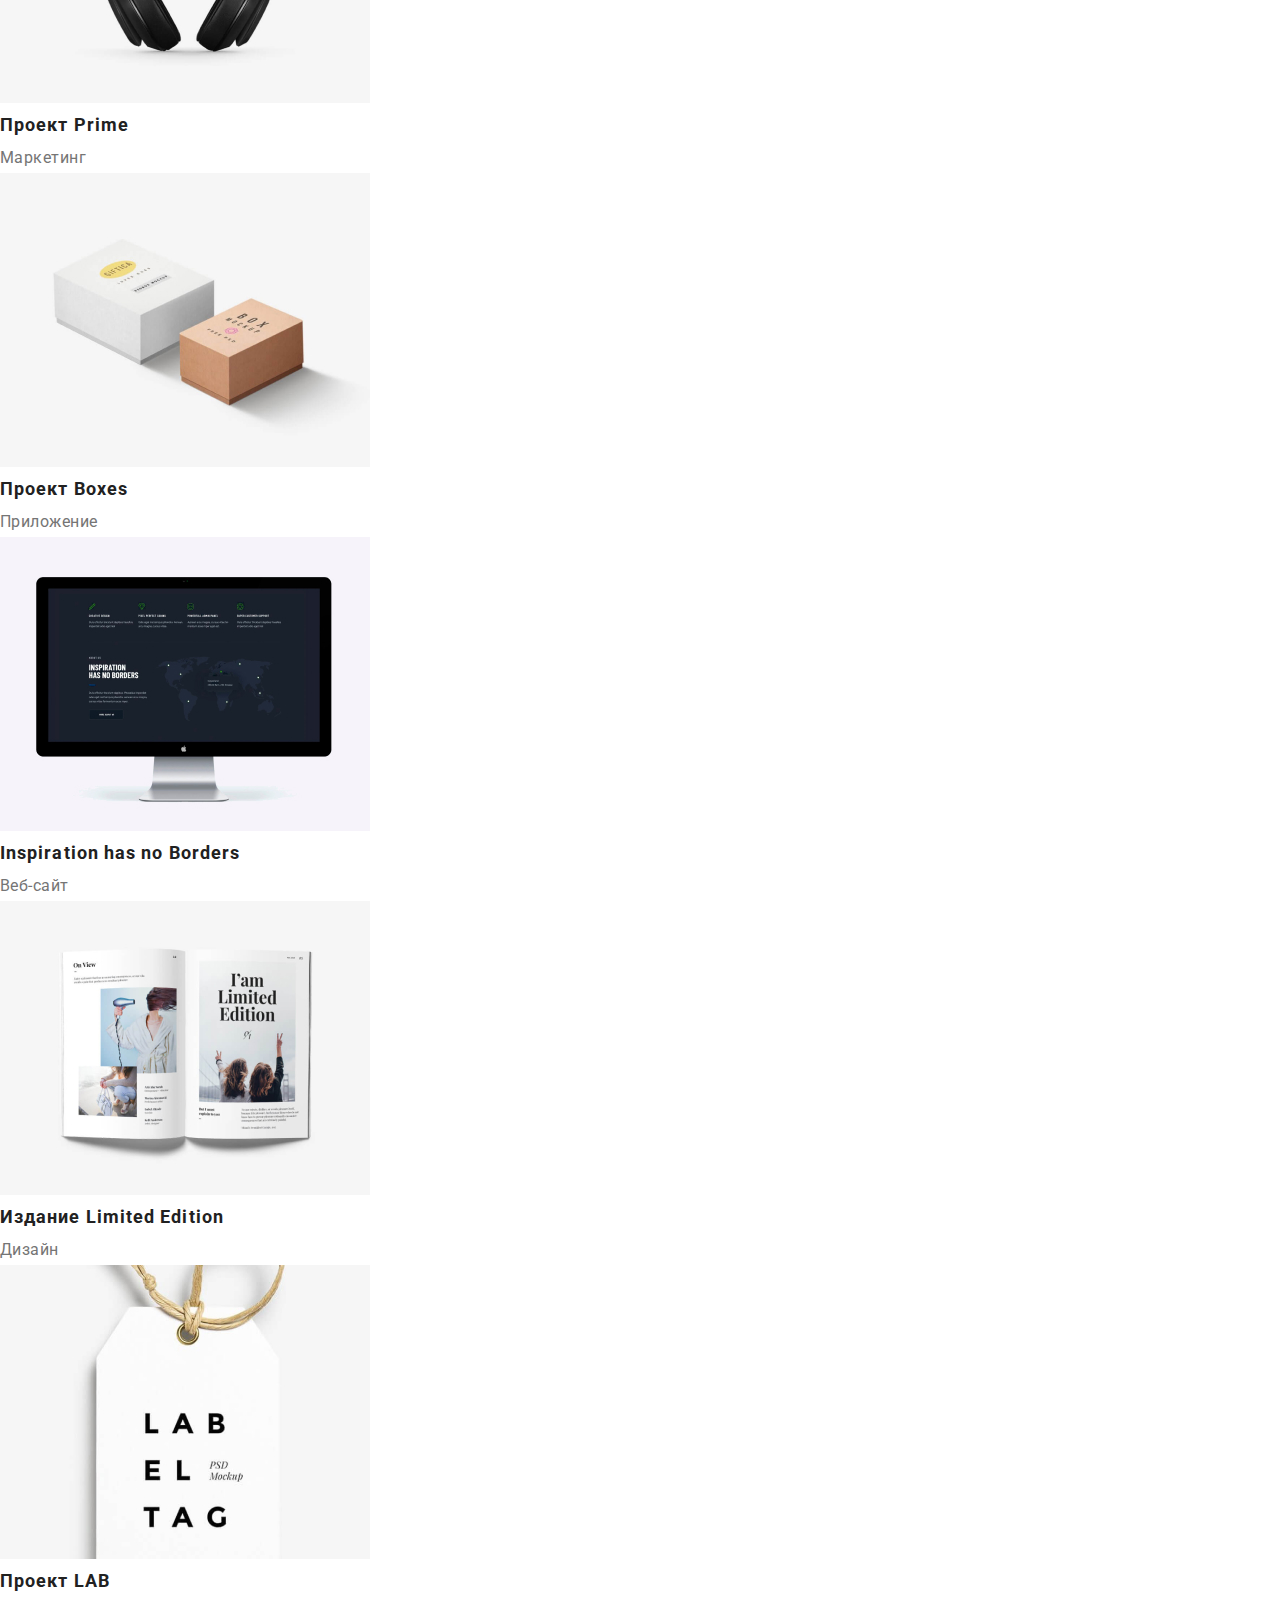
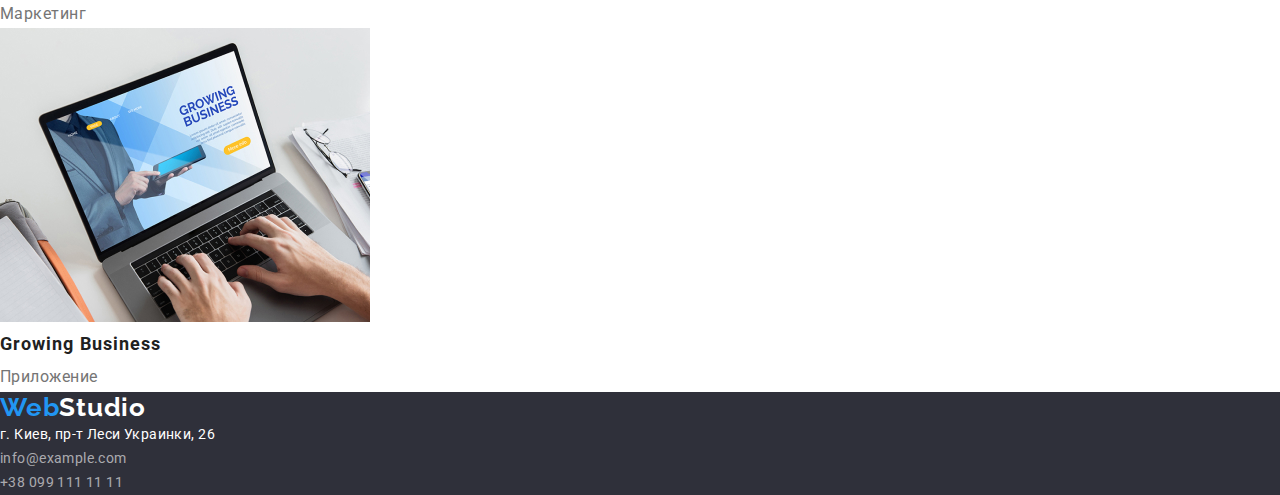
==== commit 0d456bf5: "3" ====
--- a/portfolio.html
+++ b/portfolio.html
@@ -6,15 +6,15 @@
     <meta charset="UTF-8">
     <meta http-equiv="X-UA-Compatible" content="IE=edge">
     <meta name="viewport" content="width=device-width, initial-scale=1.0">
-    <link rel="stylesheet" href="./CSS/styles.css">
-    <link rel="preconnect" href="https://fonts.gstatic.com">
+    <title>Portfolio</title>
+    <link rel="preconnect" href="https://fonts.gstatic.com" />
     <link
         href="https://fonts.googleapis.com/css2?family=Raleway:wght@700&family=Roboto:wght@400;500;700;900&display=swap"
         rel="stylesheet" />
     <link rel="stylesheet" href="https://cdnjs.cloudflare.com/ajax/libs/modern-normalize/1.0.0/modern-normalize.css"
         integrity="sha512-Zx6MlUMKSVJoQ+83OwhdILe8cSEsCzfqThJd7J/VA2UrK6Ctj85p+xzqfyuNXE5B1k25uUdmJ2OzItbBy9GHAQ=="
         crossorigin="anonymous" />
-    <title>Portfolio</title>
+    <link rel="stylesheet" href="./CSS/styles.css" />
 
 </head>
 
@@ -66,14 +66,27 @@
 
         <section class="portfolio-section section">
 
-            <h1 class="title">Проекты Портфолио</h1>
-            <div>
-                <button class="project-button" type="button">Все</button>
-                <button class="project-button" type="button">Веб-сайты</button>
-                <button class="project-button" type="button">Приложения</button>
-                <button class="project-button" type="button">Дизайн</button>
-                <button class="project-button" type="button">Маркетинг</button>
-            </div>
+            <h1 class="title">Портфолио</h1>
+
+            <ul class="project-list list">
+
+                <li class="button-item">
+                    <button class="project-button" type="button">Все</button>
+                </li>
+                <li class="button-item">
+                    <button class="project-button" type="button">Веб-сайты</button>
+                </li>
+                <li class="filter-item">
+                    <button class="project-button" type="button">Приложения</button>
+                </li>
+                <li class="button-item">
+                    <button class="project-button" type="button">Дизайн</button>
+                </li>
+                <li class="button-item">
+                    <button class="project-button" type="button">Маркетинг</button>
+                </li>
+
+            </ul>
 
             <ul class="project-list list">
 
